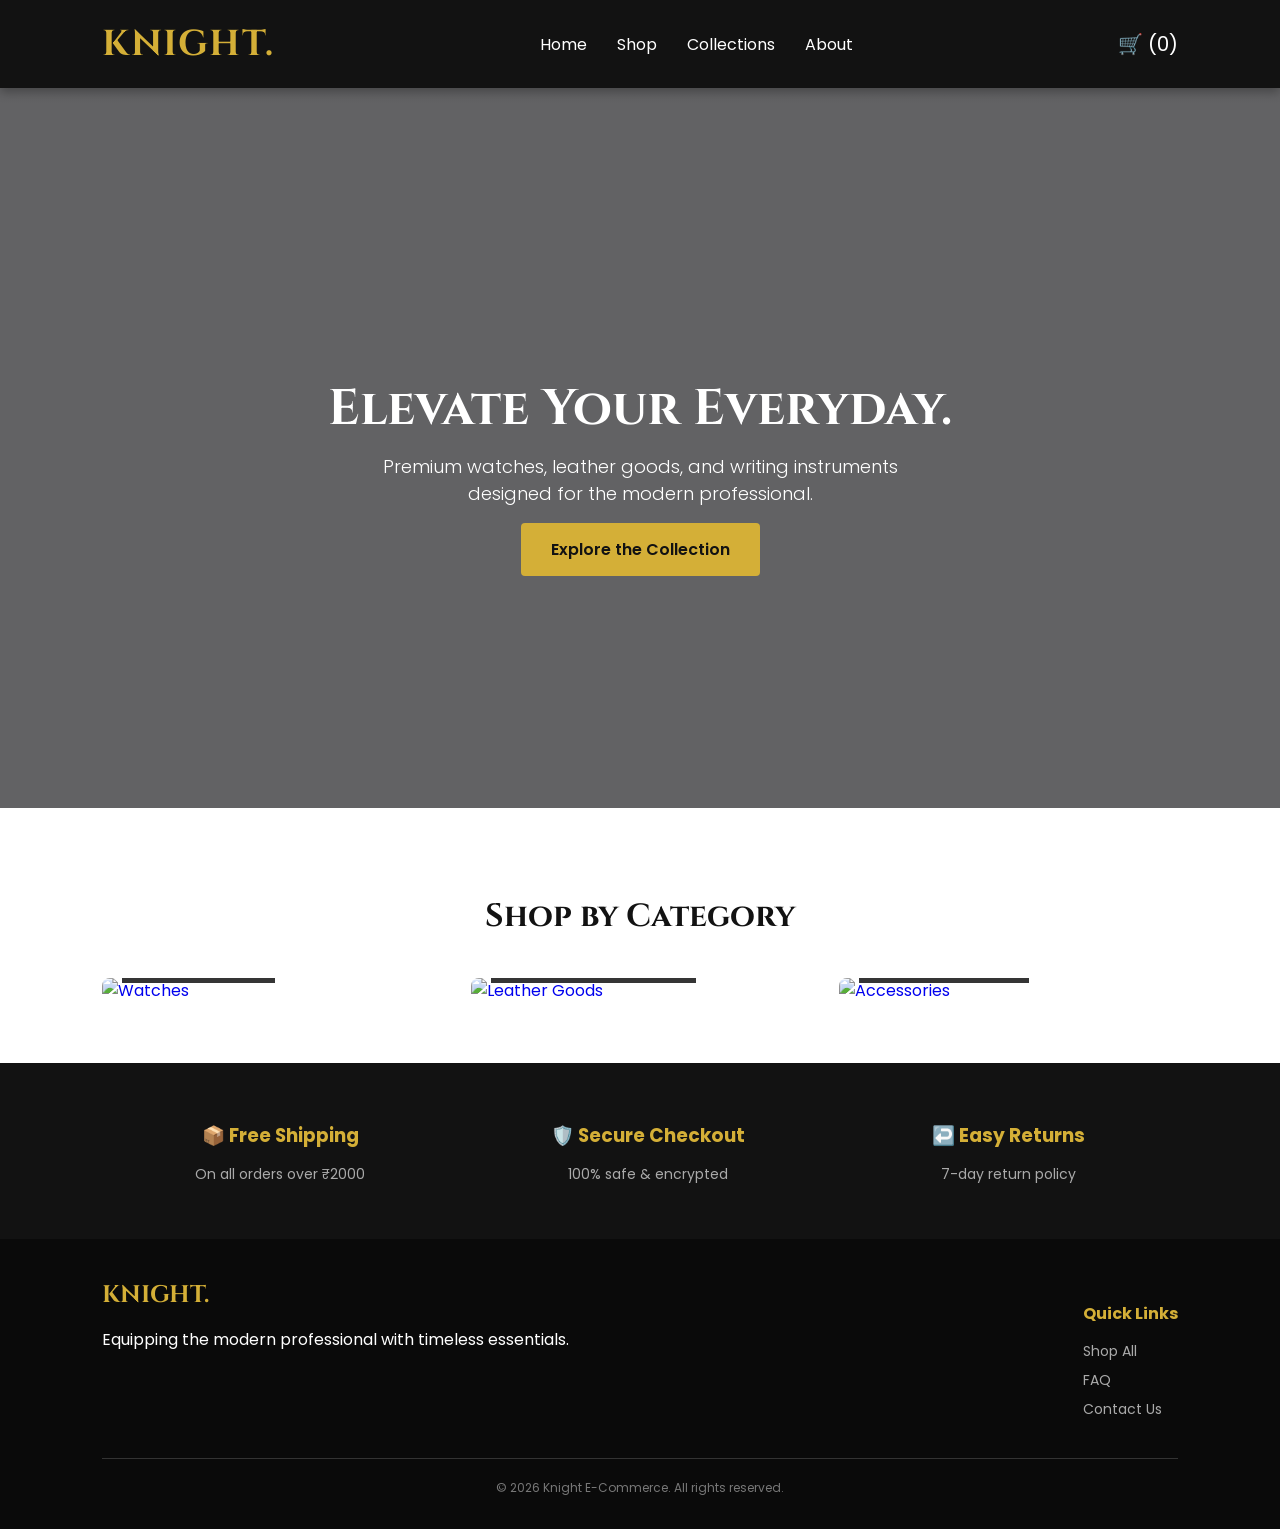
==== index.html @ 5d576603 "Add files via upload" ====
<!DOCTYPE html>
<html lang="en">
<head>
    <meta charset="UTF-8">
    <meta name="viewport" content="width=device-width, initial-scale=1.0">
    <title>Knight | Premium Everyday Carry</title>
    <link rel="stylesheet" href="style.css">
</head>
<body>

    <header class="knight-header">
        <a href="index.html" class="logo">KNIGHT.</a>
        <nav class="nav-links">
            <a href="index.html">Home</a>
            <a href="shop.html">Shop</a>
            <a href="collections.html">Collections</a>
            <a href="about.html">About</a>
        </nav>
        <div class="cart-wrapper">
            <div class="cart" id="cart-button">
                🛒 (<span id="cart-count">0</span>)
            </div>
            <div class="cart-dropdown" id="cart-dropdown">
                <h3>Your Cart</h3>
                <div id="cart-items-list">
                    <p>Your cart is empty.</p>
                </div>
                <a href="shop.html" class="checkout-btn">Go to Shop</a>
            </div>
        </div>
    </header>

    <section class="hero-section">
        <div class="hero-content">
            <h1>Elevate Your Everyday.</h1>
            <p>Premium watches, leather goods, and writing instruments designed for the modern professional.</p>
            <a href="shop.html" class="hero-btn">Explore the Collection</a>
        </div>
    </section>

    <section class="categories-section">
        <h2 class="section-title">Shop by Category</h2>
        <div class="category-grid">
            <a href="shop.html" class="category-card">
                <img src="https://images.unsplash.com/photo-1524805444758-089113d48a6d?auto=format&fit=crop&w=500&q=80" alt="Watches">
                <div class="category-text">Timepieces</div>
            </a>
            <a href="shop.html" class="category-card">
                <img src="https://images.unsplash.com/photo-1627123424574-724758594e93?auto=format&fit=crop&w=500&q=80" alt="Leather Goods">
                <div class="category-text">Leather Goods</div>
            </a>
            <a href="shop.html" class="category-card">
                <img src="https://images.unsplash.com/photo-1585336261022-680e295ce3fe?auto=format&fit=crop&w=500&q=80" alt="Accessories">
                <div class="category-text">Accessories</div>
            </a>
        </div>
    </section>

    <section class="features-section">
        <div class="feature">
            <h3>📦 Free Shipping</h3>
            <p>On all orders over ₹2000</p>
        </div>
        <div class="feature">
            <h3>🛡️ Secure Checkout</h3>
            <p>100% safe & encrypted</p>
        </div>
        <div class="feature">
            <h3>↩️ Easy Returns</h3>
            <p>7-day return policy</p>
        </div>
    </section>

    <footer class="knight-footer">
        <div class="footer-content">
            <div class="footer-brand">
                <h2>KNIGHT.</h2>
                <p>Equipping the modern professional with timeless essentials.</p>
            </div>
            <div class="footer-links">
                <h4>Quick Links</h4>
                <a href="shop.html">Shop All</a>
                <a href="#">FAQ</a>
                <a href="#">Contact Us</a>
            </div>
        </div>
        <div class="footer-bottom">
            <p>&copy; 2026 Knight E-Commerce. All rights reserved.</p>
        </div>
    </footer>

    <script>
        const cartBtn = document.getElementById('cart-button');
        const cartDropdown = document.getElementById('cart-dropdown');
        cartBtn.addEventListener('click', function() {
            cartDropdown.classList.toggle('active');
        });
    </script>

</body>
</html>
---- style.css ----
/* 1. We import some beautiful free fonts from Google */
@import url('https://fonts.googleapis.com/css2?family=Cinzel:wght@700&family=Poppins:wght@300;400;600&display=swap');

/* 2. Basic reset to remove default margins */
body {
    margin: 0;
    padding: 0;
    font-family: 'Poppins', sans-serif;
    background-color: #f4f4f9; /* Light gray background for the main page */
}

/* 3. The Header Container */
.knight-header {
    display: flex;
    justify-content: space-between; /* Spaces out logo, menu, and cart */
    align-items: center; /* Centers items vertically */
    padding: 20px 8%;
    background-color: #121212; /* Deep, sleek black */
    box-shadow: 0 4px 10px rgba(0, 0, 0, 0.3); /* Adds a soft shadow below the header */
}

/* 4. The "Knight" Logo Styling */
.logo {
    font-family: 'Cinzel', serif; /* A regal, knight-like font */
    font-size: 36px;
    font-weight: 700;
    color: #d4af37; /* Metallic Gold color */
    text-decoration: none;
    letter-spacing: 2px;
}

/* 5. Navigation Menu (Home, Shop, etc.) */
.nav-links {
    display: flex;
    gap: 30px; /* Space between each link */
}

.nav-links a {
    color: #ffffff; /* White text */
    text-decoration: none;
    font-size: 16px;
    font-weight: 400;
    transition: color 0.3s ease; /* Makes the hover effect smooth */
}

/* 6. Hover effect (when the mouse goes over a link) */
.nav-links a:hover {
    color: #d4af37; /* Turns gold */
}

/* 7. Shopping Cart Icon Area */
.cart {
    color: #ffffff;
    font-size: 20px;
    cursor: pointer;
    transition: transform 0.2s ease;
}

.cart:hover {
    transform: scale(1.1); /* Makes the cart slightly bigger when hovered */
    color: #d4af37;
}

/* --- NEW CODE FOR THE SHOP PAGE --- */

.shop-container {
    padding: 50px 8%;
}

.shop-title {
    font-family: 'Cinzel', serif;
    color: #121212;
    text-align: center;
    font-size: 32px;
    margin-bottom: 40px;
}

/* Creates a responsive grid for products */
.product-grid {
    display: grid;
    grid-template-columns: repeat(auto-fit, minmax(250px, 1fr));
    gap: 30px;
}

/* Styles individual product boxes */
.product-card {
    background-color: #ffffff;
    padding: 20px;
    border-radius: 8px;
    text-align: center;
    box-shadow: 0 4px 8px rgba(0,0,0,0.1);
    transition: transform 0.3s ease;
}

.product-card:hover {
    transform: translateY(-5px); /* Makes the card 'lift' up when hovered */
}

/* A placeholder box for where your product photos will go */
.product-image {
    background-color: #e0e0e0;
    height: 200px;
    border-radius: 4px;
    display: flex;
    align-items: center;
    justify-content: center;
    color: #777;
    margin-bottom: 15px;
}

.product-card h3 {
    margin: 10px 0;
    font-size: 20px;
}

.price {
    color: #d4af37; /* Gold color for the price */
    font-weight: 600;
    font-size: 18px;
}

/* The Add to Cart Button */
.buy-btn {
    background-color: #121212;
    color: #ffffff;
    border: none;
    padding: 10px 20px;
    font-family: 'Poppins', sans-serif;
    font-size: 14px;
    cursor: pointer;
    border-radius: 4px;
    margin-top: 10px;
    transition: background-color 0.3s ease;
}

.buy-btn:hover {
    background-color: #d4af37;
    color: #121212;
}

.buy-now-btn {
    display: inline-block;
    background-color: #d4af37; /* Gold color to stand out */
    color: #121212;
    text-decoration: none;
    padding: 10px 20px;
    font-family: 'Poppins', sans-serif;
    font-size: 14px;
    font-weight: 600;
    border-radius: 4px;
    margin-top: 10px;
    transition: transform 0.2s ease;
}

.buy-now-btn:hover {
    transform: scale(1.05); /* Slightly enlarges when hovered */
}

/* --- CART DROPDOWN STYLING --- */
.cart-wrapper {
    position: relative; /* Keeps the dropdown anchored to the cart icon */
    display: inline-block;
}

.cart-dropdown {
    display: none; /* Hides the dropdown by default */
    position: absolute;
    right: 0;
    top: 40px; /* Pushes it just below the cart icon */
    background-color: #ffffff;
    color: #121212;
    min-width: 260px;
    box-shadow: 0 8px 16px rgba(0,0,0,0.2);
    border-radius: 8px;
    padding: 20px;
    z-index: 1000; /* Ensures it stays on top of other images */
}

/* We will use JavaScript to add this 'active' class to make it visible */
.cart-dropdown.active {
    display: block; 
}

.cart-dropdown h3 {
    margin-top: 0;
    font-size: 18px;
    border-bottom: 2px solid #f4f4f9;
    padding-bottom: 10px;
}

/* Individual item layout in the list */
.cart-item {
    display: flex;
    justify-content: space-between;
    margin-bottom: 10px;
    font-size: 14px;
    font-family: 'Poppins', sans-serif;
}

.checkout-btn {
    display: block;
    text-align: center;
    background-color: #d4af37;
    color: #121212;
    text-decoration: none;
    padding: 10px;
    margin-top: 15px;
    font-weight: 600;
    border-radius: 4px;
}

/* --- NEW CODE FOR THE HOMEPAGE --- */

/* 1. HERO SECTION */
.hero-section {
    /* We use an Unsplash image for a moody, dark, luxury background */
    background-image: linear-gradient(rgba(0, 0, 0, 0.6), rgba(0, 0, 0, 0.6)), url('https://images.unsplash.com/photo-1492707892479-7bc8d5a4ee93?auto=format&fit=crop&w=1500&q=80');
    background-size: cover;
    background-position: center;
    height: 80vh; /* Takes up 80% of the screen height */
    display: flex;
    align-items: center;
    justify-content: center;
    text-align: center;
    color: #ffffff;
    padding: 0 20px;
}

.hero-content h1 {
    font-family: 'Cinzel', serif;
    font-size: 50px;
    margin-bottom: 10px;
}

.hero-content p {
    font-size: 18px;
    max-width: 600px;
    margin: 0 auto 30px auto;
    font-weight: 300;
}

.hero-btn {
    background-color: #d4af37;
    color: #121212;
    text-decoration: none;
    padding: 15px 30px;
    font-size: 16px;
    font-weight: 600;
    border-radius: 4px;
    transition: background-color 0.3s ease;
}

.hero-btn:hover {
    background-color: #ffffff;
}

/* 2. CATEGORIES SECTION */
.categories-section {
    padding: 60px 8%;
    background-color: #ffffff;
}

.section-title {
    font-family: 'Cinzel', serif;
    text-align: center;
    font-size: 32px;
    margin-bottom: 40px;
    color: #121212;
}

.category-grid {
    display: grid;
    grid-template-columns: repeat(auto-fit, minmax(300px, 1fr));
    gap: 30px;
}

.category-card {
    position: relative;
    border-radius: 8px;
    overflow: hidden;
    text-decoration: none;
}

.category-card img {
    width: 100%;
    height: 300px;
    object-fit: cover;
    transition: transform 0.5s ease;
}

.category-card:hover img {
    transform: scale(1.05); /* Slow zoom effect on hover */
}

.category-text {
    position: absolute;
    bottom: 20px;
    left: 20px;
    background-color: rgba(18, 18, 18, 0.85);
    color: #d4af37;
    padding: 10px 20px;
    font-family: 'Cinzel', serif;
    font-size: 20px;
    font-weight: 700;
}

/* 3. TRUST FEATURES SECTION */
.features-section {
    display: flex;
    justify-content: space-around;
    flex-wrap: wrap;
    padding: 40px 8%;
    background-color: #121212;
    color: #ffffff;
    text-align: center;
}

.feature h3 {
    color: #d4af37;
    margin-bottom: 5px;
}

.feature p {
    font-size: 14px;
    color: #aaaaaa;
}

/* 4. FOOTER */
.knight-footer {
    background-color: #0a0a0a;
    color: #ffffff;
    padding: 40px 8% 20px;
}

.footer-content {
    display: flex;
    justify-content: space-between;
    flex-wrap: wrap;
    gap: 30px;
    border-bottom: 1px solid #333;
    padding-bottom: 30px;
}

.footer-brand h2 {
    font-family: 'Cinzel', serif;
    color: #d4af37;
    margin: 0 0 10px 0;
}

.footer-links {
    display: flex;
    flex-direction: column;
}

.footer-links h4 {
    margin-bottom: 15px;
    color: #d4af37;
}

.footer-links a {
    color: #aaaaaa;
    text-decoration: none;
    margin-bottom: 8px;
    font-size: 14px;
    transition: color 0.3s;
}

.footer-links a:hover {
    color: #ffffff;
}

.footer-bottom {
    text-align: center;
    margin-top: 20px;
    font-size: 12px;
    color: #777;
}

/* --- NEW CODE FOR COLLECTIONS & ABOUT PAGES --- */

/* Reusable container for inner pages */
.page-container {
    padding: 60px 8%;
    background-color: #f4f4f9;
    min-height: 60vh;
}

.page-title {
    font-family: 'Cinzel', serif;
    font-size: 40px;
    text-align: center;
    color: #121212;
    margin-bottom: 50px;
}

/* Collections Page Layout */
.collection-row {
    display: flex;
    align-items: center;
    gap: 50px;
    margin-bottom: 80px;
    background-color: #ffffff;
    border-radius: 8px;
    overflow: hidden;
    box-shadow: 0 4px 15px rgba(0,0,0,0.05);
}

.collection-row.reverse {
    flex-direction: row-reverse; /* Flips the image and text sides */
}

.collection-img {
    width: 50%;
    height: 400px;
    object-fit: cover;
}

.collection-text {
    width: 50%;
    padding: 40px;
}

.collection-text h2 {
    font-family: 'Cinzel', serif;
    font-size: 32px;
    color: #d4af37;
    margin-top: 0;
}

.collection-text p {
    line-height: 1.8;
    color: #555;
    margin-bottom: 25px;
}

/* About Page Layout */
.about-content {
    max-width: 900px;
    margin: 0 auto;
    background-color: #ffffff;
    border-radius: 8px;
    overflow: hidden;
    box-shadow: 0 4px 15px rgba(0,0,0,0.05);
}

.about-hero-img {
    width: 100%;
    height: 400px;
    object-fit: cover;
}

.about-text-box {
    padding: 50px;
}

.about-text-box h2 {
    font-family: 'Cinzel', serif;
    color: #121212;
}

.about-text-box p {
    line-height: 1.8;
    color: #555;
    margin-bottom: 20px;
}

.promise-list {
    list-style-type: none;
    padding: 0;
}

.promise-list li {
    margin-bottom: 10px;
    padding-left: 25px;
    position: relative;
}

.promise-list li::before {
    content: "✓";
    position: absolute;
    left: 0;
    color: #d4af37;
    font-weight: bold;
}

/* =========================================
   MOBILE RESPONSIVENESS (MEDIA QUERIES)
   ========================================= */

/* This rule says: Only apply the CSS inside these brackets if the screen is 768 pixels wide or smaller (tablets and phones) */
@media (max-width: 768px) {
    
    /* 1. Stack the Header */
    .knight-header {
        flex-direction: column; /* Stacks the Logo, Menu, and Cart on top of each other */
        padding: 15px;
        gap: 15px;
    }

    .nav-links {
        flex-wrap: wrap; /* Allows the menu links to wrap to a new line if they get squeezed */
        justify-content: center;
        gap: 15px;
    }

    /* 2. Shrink the Hero Banner Text */
    .hero-content h1 {
        font-size: 36px; /* Makes the massive headline smaller so it fits on a phone screen */
    }

    .hero-content p {
        font-size: 16px;
    }

    /* 3. Stack the Collection Rows and About Layout */
    .collection-row, 
    .collection-row.reverse {
        flex-direction: column; /* Changes the layout from Side-by-Side to Top-and-Bottom */
    }

    .collection-img, 
    .collection-text {
        width: 100%; /* Forces the image and the text box to take up the full width of the phone */
    }

    .collection-img {
        height: 300px; /* Makes the images a bit shorter so they don't take up the whole screen */
    }

    .collection-text, 
    .about-text-box {
        padding: 20px; /* Reduces the massive padding we had for desktop */
    }

    /* 4. Center the Footer */
    .footer-content {
        flex-direction: column;
        text-align: center;
        gap: 20px;
    }

    .footer-links {
        align-items: center; /* Centers the links under the brand name */
    }
}
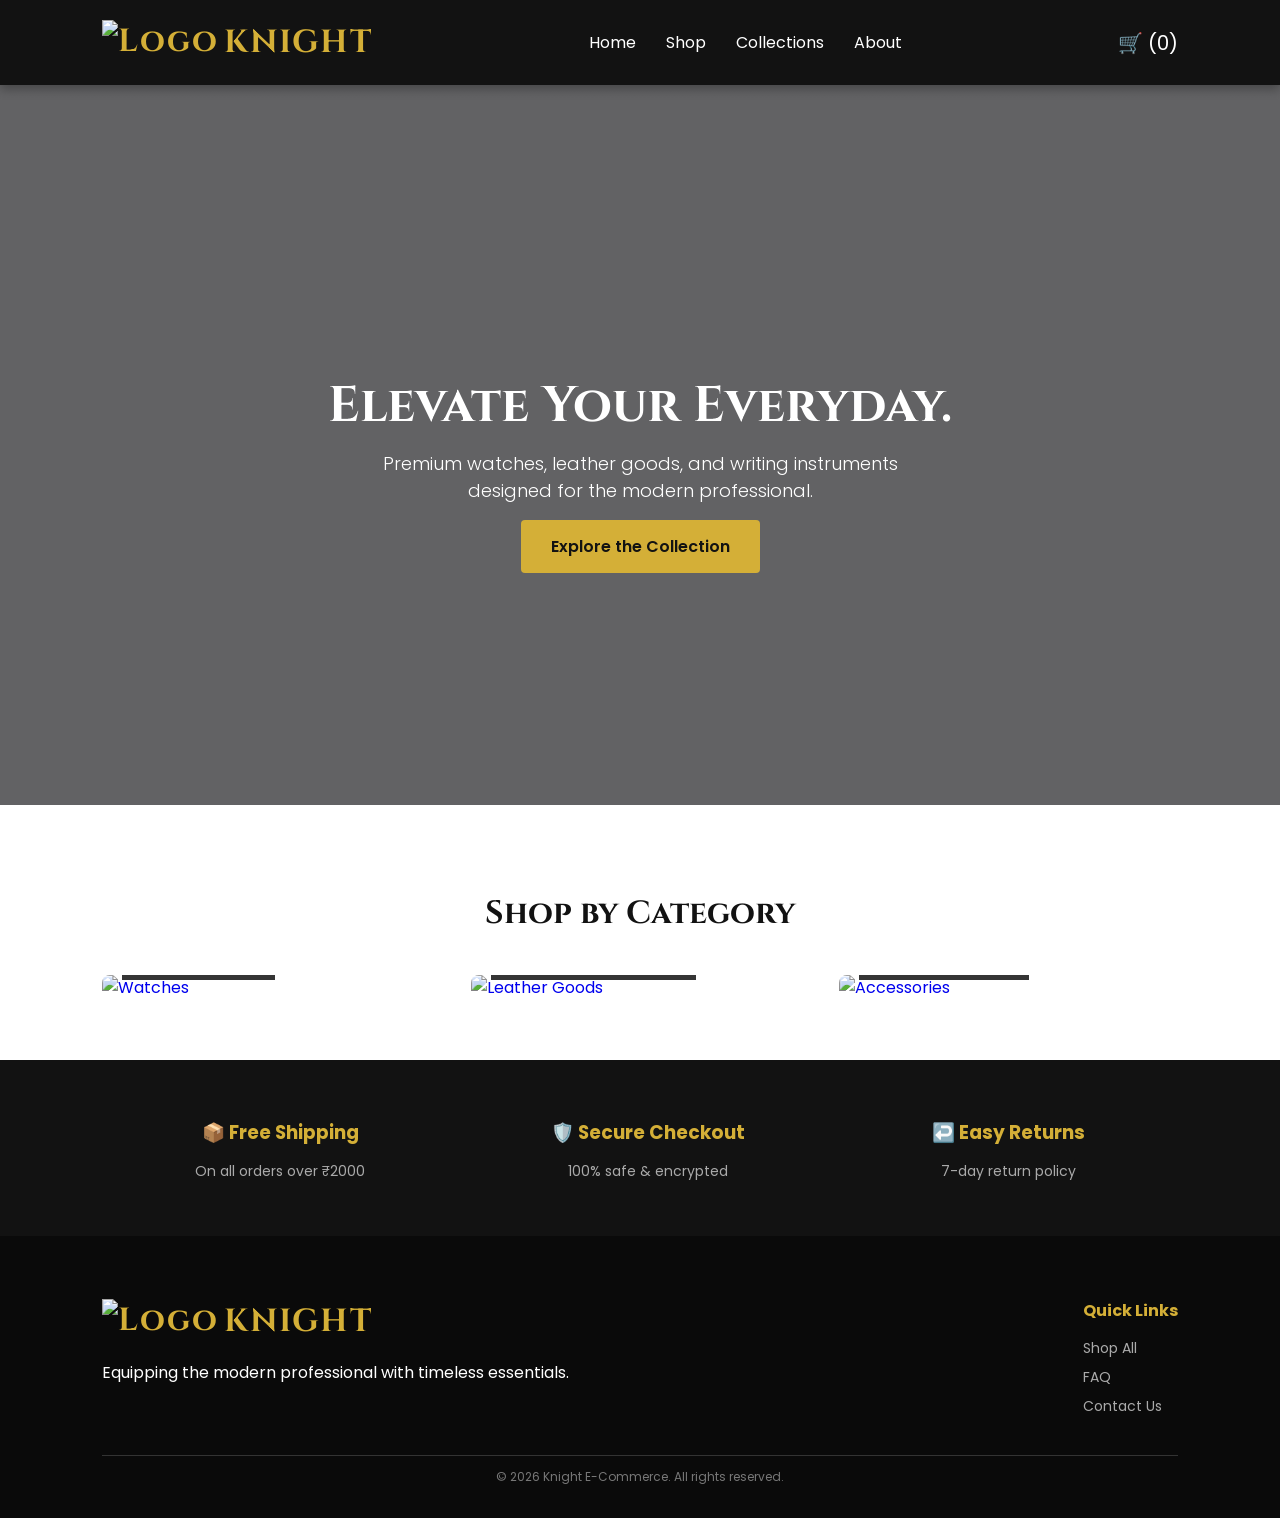
==== commit e4c23b0f: "Add files via upload" ====
--- a/index.html
+++ b/index.html
@@ -1,15 +1,20 @@
 <!DOCTYPE html>
 <html lang="en">
+
 <head>
     <meta charset="UTF-8">
     <meta name="viewport" content="width=device-width, initial-scale=1.0">
     <title>Knight | Premium Everyday Carry</title>
     <link rel="stylesheet" href="style.css">
 </head>
+
 <body>
 
     <header class="knight-header">
-        <a href="index.html" class="logo">KNIGHT.</a>
+        <a href="index.html" class="logo">
+            <img src="images/knight.webp" alt="Logo">
+            <span>KNIGHT</span>
+        </a>
         <nav class="nav-links">
             <a href="index.html">Home</a>
             <a href="shop.html">Shop</a>
@@ -42,15 +47,18 @@
         <h2 class="section-title">Shop by Category</h2>
         <div class="category-grid">
             <a href="shop.html" class="category-card">
-                <img src="https://images.unsplash.com/photo-1524805444758-089113d48a6d?auto=format&fit=crop&w=500&q=80" alt="Watches">
+                <img src="https://images.unsplash.com/photo-1524805444758-089113d48a6d?auto=format&fit=crop&w=500&q=80"
+                    alt="Watches">
                 <div class="category-text">Timepieces</div>
             </a>
             <a href="shop.html" class="category-card">
-                <img src="https://images.unsplash.com/photo-1627123424574-724758594e93?auto=format&fit=crop&w=500&q=80" alt="Leather Goods">
+                <img src="https://images.unsplash.com/photo-1627123424574-724758594e93?auto=format&fit=crop&w=500&q=80"
+                    alt="Leather Goods">
                 <div class="category-text">Leather Goods</div>
             </a>
             <a href="shop.html" class="category-card">
-                <img src="https://images.unsplash.com/photo-1585336261022-680e295ce3fe?auto=format&fit=crop&w=500&q=80" alt="Accessories">
+                <img src="https://images.unsplash.com/photo-1585336261022-680e295ce3fe?auto=format&fit=crop&w=500&q=80"
+                    alt="Accessories">
                 <div class="category-text">Accessories</div>
             </a>
         </div>
@@ -74,14 +82,17 @@
     <footer class="knight-footer">
         <div class="footer-content">
             <div class="footer-brand">
-                <h2>KNIGHT.</h2>
+                <a href="index.html" class="logo">
+                    <img src="images/knight.webp" alt="Logo">
+                    <span>KNIGHT</span>
+                </a>
                 <p>Equipping the modern professional with timeless essentials.</p>
             </div>
             <div class="footer-links">
                 <h4>Quick Links</h4>
                 <a href="shop.html">Shop All</a>
                 <a href="#">FAQ</a>
-                <a href="#">Contact Us</a>
+                <a href="contactus.html">Contact Us</a>
             </div>
         </div>
         <div class="footer-bottom">
@@ -92,10 +103,11 @@
     <script>
         const cartBtn = document.getElementById('cart-button');
         const cartDropdown = document.getElementById('cart-dropdown');
-        cartBtn.addEventListener('click', function() {
+        cartBtn.addEventListener('click', function () {
             cartDropdown.classList.toggle('active');
         });
     </script>
 
 </body>
+
 </html>
--- a/style.css
+++ b/style.css
@@ -6,46 +6,65 @@
     margin: 0;
     padding: 0;
     font-family: 'Poppins', sans-serif;
-    background-color: #f4f4f9; /* Light gray background for the main page */
+    background-color: #f4f4f9;
+    /* Light gray background for the main page */
 }
 
 /* 3. The Header Container */
 .knight-header {
     display: flex;
-    justify-content: space-between; /* Spaces out logo, menu, and cart */
-    align-items: center; /* Centers items vertically */
+    justify-content: space-between;
+    /* Spaces out logo, menu, and cart */
+    align-items: center;
+    /* Centers items vertically */
     padding: 20px 8%;
-    background-color: #121212; /* Deep, sleek black */
-    box-shadow: 0 4px 10px rgba(0, 0, 0, 0.3); /* Adds a soft shadow below the header */
+    background-color: #121212;
+    /* Deep, sleek black */
+    box-shadow: 0 4px 10px rgba(0, 0, 0, 0.3);
+    /* Adds a soft shadow below the header */
 }
 
 /* 4. The "Knight" Logo Styling */
 .logo {
-    font-family: 'Cinzel', serif; /* A regal, knight-like font */
-    font-size: 36px;
+    display: flex;
+    align-items: center;
+    gap: 5px;
+    font-family: 'Cinzel', serif;
+    /* A regal, knight-like font */
+    font-size: 32px;
     font-weight: 700;
-    color: #d4af37; /* Metallic Gold color */
+    color: #d4af37;
+    /* Metallic Gold color */
     text-decoration: none;
     letter-spacing: 2px;
 }
 
+.logo img {
+    height: 45px;
+    width: auto;
+}
+
 /* 5. Navigation Menu (Home, Shop, etc.) */
 .nav-links {
     display: flex;
-    gap: 30px; /* Space between each link */
+    gap: 30px;
+    /* Space between each link */
 }
 
 .nav-links a {
-    color: #ffffff; /* White text */
+    color: #ffffff;
+    /* White text */
     text-decoration: none;
     font-size: 16px;
     font-weight: 400;
-    transition: color 0.3s ease; /* Makes the hover effect smooth */
+    transition: color 0.3s ease;
+    /* Makes the hover effect smooth */
 }
 
 /* 6. Hover effect (when the mouse goes over a link) */
 .nav-links a:hover {
-    color: #d4af37; /* Turns gold */
+    color: #d4af37;
+    /* Turns gold */
 }
 
 /* 7. Shopping Cart Icon Area */
@@ -57,7 +76,8 @@
 }
 
 .cart:hover {
-    transform: scale(1.1); /* Makes the cart slightly bigger when hovered */
+    transform: scale(1.1);
+    /* Makes the cart slightly bigger when hovered */
     color: #d4af37;
 }
 
@@ -88,24 +108,30 @@
     padding: 20px;
     border-radius: 8px;
     text-align: center;
-    box-shadow: 0 4px 8px rgba(0,0,0,0.1);
+    box-shadow: 0 4px 8px rgba(0, 0, 0, 0.1);
     transition: transform 0.3s ease;
 }
 
 .product-card:hover {
-    transform: translateY(-5px); /* Makes the card 'lift' up when hovered */
-}
-
-/* A placeholder box for where your product photos will go */
+    transform: translateY(-5px);
+    /* Makes the card 'lift' up when hovered */
+}
+
+/* Product image styling to ensure it fits the card and looks premium */
 .product-image {
     background-color: #e0e0e0;
-    height: 200px;
+    height: 250px;
+    /* Slightly taller for a more premium look */
+    width: 100%;
+    object-fit: cover;
+    /* This ensures the whole product is visible without cropping */
     border-radius: 4px;
-    display: flex;
-    align-items: center;
-    justify-content: center;
-    color: #777;
     margin-bottom: 15px;
+    display: block;
+}
+
+.object-fit-cover {
+    object-fit: cover;
 }
 
 .product-card h3 {
@@ -114,7 +140,8 @@
 }
 
 .price {
-    color: #d4af37; /* Gold color for the price */
+    color: #d4af37;
+    /* Gold color for the price */
     font-weight: 600;
     font-size: 18px;
 }
@@ -140,7 +167,8 @@
 
 .buy-now-btn {
     display: inline-block;
-    background-color: #d4af37; /* Gold color to stand out */
+    background-color: #d4af37;
+    /* Gold color to stand out */
     color: #121212;
     text-decoration: none;
     padding: 10px 20px;
@@ -153,32 +181,37 @@
 }
 
 .buy-now-btn:hover {
-    transform: scale(1.05); /* Slightly enlarges when hovered */
+    transform: scale(1.05);
+    /* Slightly enlarges when hovered */
 }
 
 /* --- CART DROPDOWN STYLING --- */
 .cart-wrapper {
-    position: relative; /* Keeps the dropdown anchored to the cart icon */
+    position: relative;
+    /* Keeps the dropdown anchored to the cart icon */
     display: inline-block;
 }
 
 .cart-dropdown {
-    display: none; /* Hides the dropdown by default */
+    display: none;
+    /* Hides the dropdown by default */
     position: absolute;
     right: 0;
-    top: 40px; /* Pushes it just below the cart icon */
+    top: 40px;
+    /* Pushes it just below the cart icon */
     background-color: #ffffff;
     color: #121212;
     min-width: 260px;
-    box-shadow: 0 8px 16px rgba(0,0,0,0.2);
+    box-shadow: 0 8px 16px rgba(0, 0, 0, 0.2);
     border-radius: 8px;
     padding: 20px;
-    z-index: 1000; /* Ensures it stays on top of other images */
+    z-index: 1000;
+    /* Ensures it stays on top of other images */
 }
 
 /* We will use JavaScript to add this 'active' class to make it visible */
 .cart-dropdown.active {
-    display: block; 
+    display: block;
 }
 
 .cart-dropdown h3 {
@@ -192,9 +225,44 @@
 .cart-item {
     display: flex;
     justify-content: space-between;
-    margin-bottom: 10px;
+    align-items: center;
+    margin-bottom: 12px;
     font-size: 14px;
     font-family: 'Poppins', sans-serif;
+}
+
+.item-info {
+    display: flex;
+    flex-direction: column;
+}
+
+.remove-btn {
+    background: none;
+    border: none;
+    color: #ff4d4d;
+    font-size: 18px;
+    cursor: pointer;
+    font-weight: bold;
+    padding: 0 5px;
+    margin-left: 10px;
+    transition: color 0.2s ease;
+}
+
+.remove-btn:hover {
+    color: #cc0000;
+}
+
+.cart-total {
+    display: none;
+    /* Hidden by default, script will set to 'flex' */
+    justify-content: space-between;
+    align-items: center;
+    border-top: 2px solid #f4f4f9;
+    padding-top: 15px;
+    margin-top: 10px;
+    font-weight: 600;
+    font-family: 'Poppins', sans-serif;
+    color: #121212;
 }
 
 .checkout-btn {
@@ -217,7 +285,8 @@
     background-image: linear-gradient(rgba(0, 0, 0, 0.6), rgba(0, 0, 0, 0.6)), url('https://images.unsplash.com/photo-1492707892479-7bc8d5a4ee93?auto=format&fit=crop&w=1500&q=80');
     background-size: cover;
     background-position: center;
-    height: 80vh; /* Takes up 80% of the screen height */
+    height: 80vh;
+    /* Takes up 80% of the screen height */
     display: flex;
     align-items: center;
     justify-content: center;
@@ -289,7 +358,8 @@
 }
 
 .category-card:hover img {
-    transform: scale(1.05); /* Slow zoom effect on hover */
+    transform: scale(1.05);
+    /* Slow zoom effect on hover */
 }
 
 .category-text {
@@ -369,9 +439,19 @@
     color: #ffffff;
 }
 
+.footer-content {
+    margin-bottom: 0;
+    display: flex;
+    /* justify-content: center; */
+    align-items: center;
+}
+
 .footer-bottom {
     text-align: center;
-    margin-top: 20px;
+    display: flex;
+    justify-content: center;
+    align-items: center;
+    /* margin-top: 20px; */
     font-size: 12px;
     color: #777;
 }
@@ -402,11 +482,12 @@
     background-color: #ffffff;
     border-radius: 8px;
     overflow: hidden;
-    box-shadow: 0 4px 15px rgba(0,0,0,0.05);
+    box-shadow: 0 4px 15px rgba(0, 0, 0, 0.05);
 }
 
 .collection-row.reverse {
-    flex-direction: row-reverse; /* Flips the image and text sides */
+    flex-direction: row-reverse;
+    /* Flips the image and text sides */
 }
 
 .collection-img {
@@ -440,7 +521,7 @@
     background-color: #ffffff;
     border-radius: 8px;
     overflow: hidden;
-    box-shadow: 0 4px 15px rgba(0,0,0,0.05);
+    box-shadow: 0 4px 15px rgba(0, 0, 0, 0.05);
 }
 
 .about-hero-img {
@@ -489,23 +570,34 @@
 
 /* This rule says: Only apply the CSS inside these brackets if the screen is 768 pixels wide or smaller (tablets and phones) */
 @media (max-width: 768px) {
-    
+
     /* 1. Stack the Header */
     .knight-header {
-        flex-direction: column; /* Stacks the Logo, Menu, and Cart on top of each other */
+        flex-direction: column;
+        /* Stacks the Logo, Menu, and Cart on top of each other */
         padding: 15px;
         gap: 15px;
     }
 
+    .logo {
+        font-size: 24px;
+    }
+
+    .logo img {
+        height: 35px;
+    }
+
     .nav-links {
-        flex-wrap: wrap; /* Allows the menu links to wrap to a new line if they get squeezed */
+        flex-wrap: wrap;
+        /* Allows the menu links to wrap to a new line if they get squeezed */
         justify-content: center;
         gap: 15px;
     }
 
     /* 2. Shrink the Hero Banner Text */
     .hero-content h1 {
-        font-size: 36px; /* Makes the massive headline smaller so it fits on a phone screen */
+        font-size: 36px;
+        /* Makes the massive headline smaller so it fits on a phone screen */
     }
 
     .hero-content p {
@@ -513,23 +605,27 @@
     }
 
     /* 3. Stack the Collection Rows and About Layout */
-    .collection-row, 
+    .collection-row,
     .collection-row.reverse {
-        flex-direction: column; /* Changes the layout from Side-by-Side to Top-and-Bottom */
-    }
-
-    .collection-img, 
+        flex-direction: column;
+        /* Changes the layout from Side-by-Side to Top-and-Bottom */
+    }
+
+    .collection-img,
     .collection-text {
-        width: 100%; /* Forces the image and the text box to take up the full width of the phone */
+        width: 100%;
+        /* Forces the image and the text box to take up the full width of the phone */
     }
 
     .collection-img {
-        height: 300px; /* Makes the images a bit shorter so they don't take up the whole screen */
-    }
-
-    .collection-text, 
+        height: 300px;
+        /* Makes the images a bit shorter so they don't take up the whole screen */
+    }
+
+    .collection-text,
     .about-text-box {
-        padding: 20px; /* Reduces the massive padding we had for desktop */
+        padding: 20px;
+        /* Reduces the massive padding we had for desktop */
     }
 
     /* 4. Center the Footer */
@@ -540,6 +636,85 @@
     }
 
     .footer-links {
-        align-items: center; /* Centers the links under the brand name */
-    }
+        align-items: center;
+        /* Centers the links under the brand name */
+    }
+}
+
+/* --- NEW CODE FOR CHECKOUT PAGE --- */
+
+.checkout-container {
+    max-width: 600px;
+    margin: 0 auto;
+    background-color: #ffffff;
+    padding: 40px;
+    border-radius: 8px;
+    box-shadow: 0 4px 15px rgba(0, 0, 0, 0.05);
+}
+
+.form-section {
+    margin-bottom: 40px;
+}
+
+.form-section h2 {
+    font-family: 'Cinzel', serif;
+    color: #121212;
+    border-bottom: 2px solid #f4f4f9;
+    padding-bottom: 10px;
+    margin-bottom: 20px;
+}
+
+.demo-warning {
+    color: #d9534f;
+    font-size: 14px;
+    font-weight: 600;
+    margin-bottom: 15px;
+    background-color: #fdf7f7;
+    padding: 10px;
+    border-radius: 4px;
+}
+
+/* Styling the input boxes */
+label {
+    display: block;
+    font-size: 14px;
+    font-weight: 600;
+    margin-bottom: 5px;
+    color: #333;
+}
+
+input[type="text"],
+input[type="email"] {
+    width: 100%;
+    padding: 12px;
+    margin-bottom: 20px;
+    border: 1px solid #ccc;
+    border-radius: 4px;
+    font-family: 'Poppins', sans-serif;
+    box-sizing: border-box;
+    /* Ensures padding doesn't stretch the box */
+}
+
+input:focus {
+    outline: none;
+    border-color: #d4af37;
+    /* Highlights gold when typing */
+}
+
+/* Side-by-side inputs for City/Zip and Expiry/CVV */
+.input-row {
+    display: flex;
+    gap: 20px;
+}
+
+.input-row div {
+    flex: 1;
+    /* Makes them take up equal space */
+}
+
+.checkout-submit {
+    width: 100%;
+    border: none;
+    cursor: pointer;
+    font-size: 18px;
 }
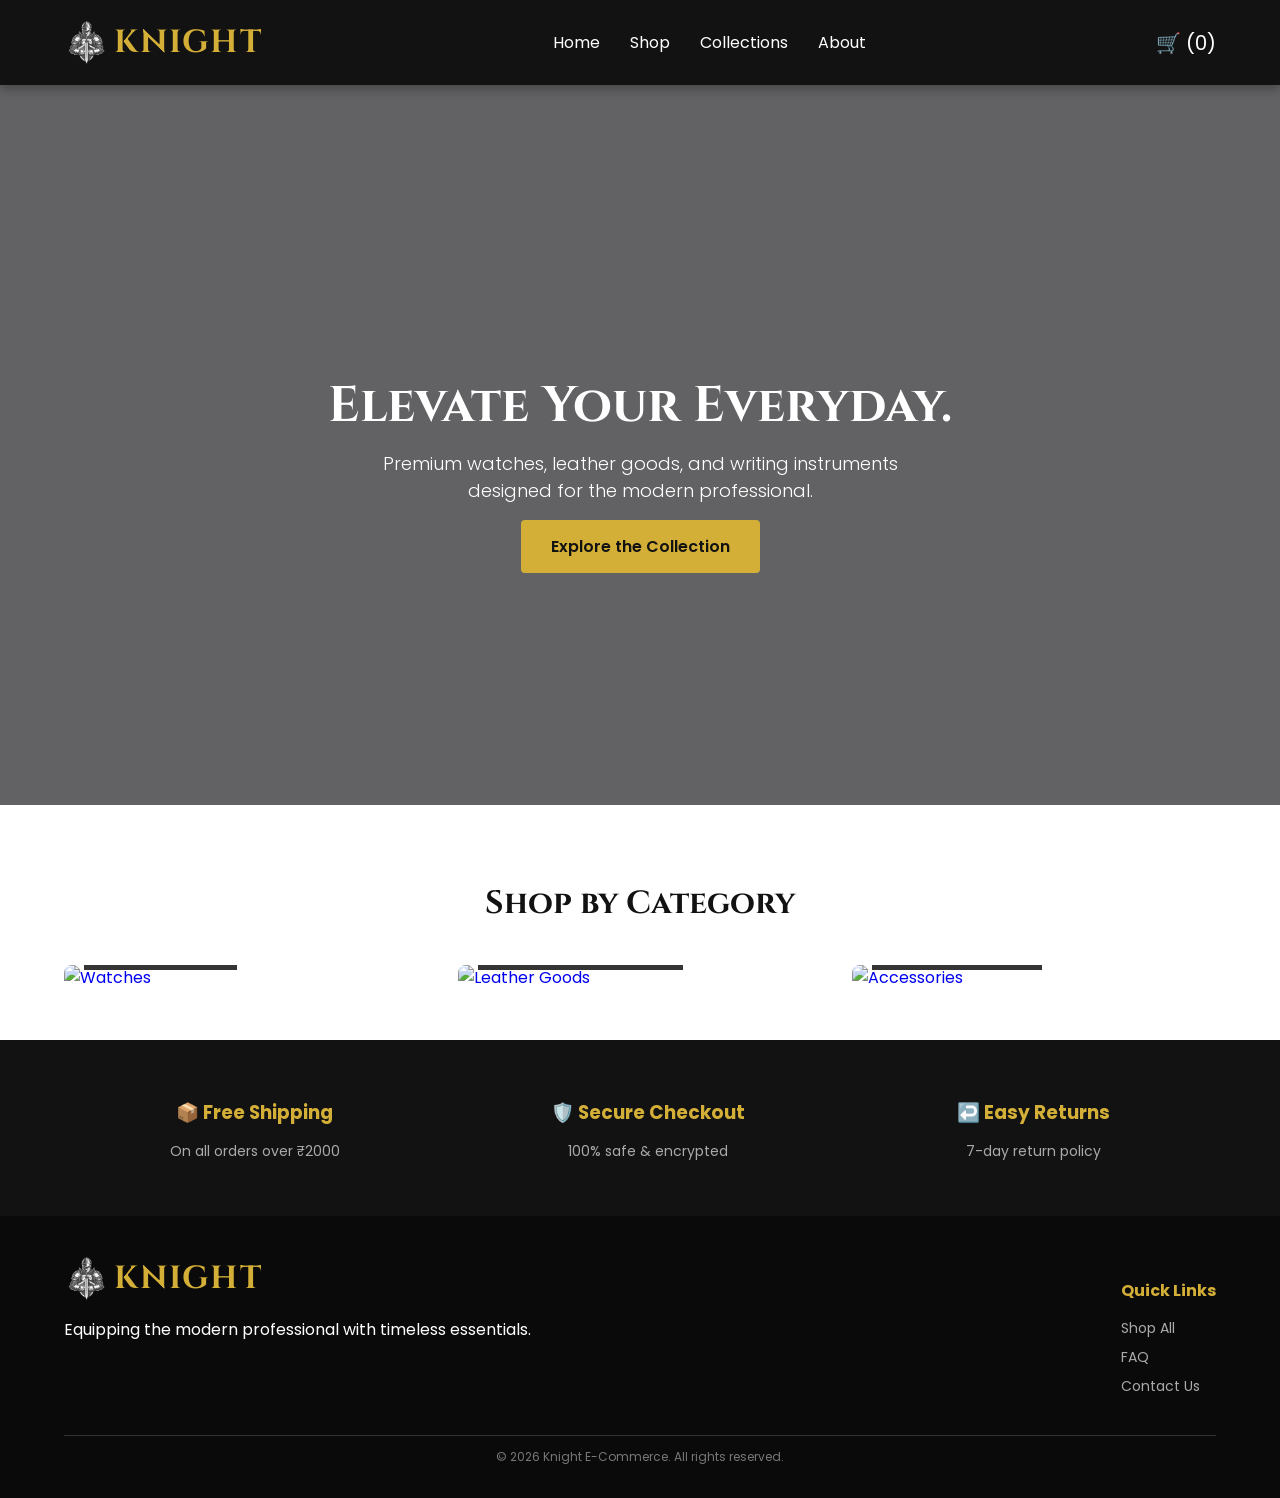
==== commit 0c14da21: "Add files via upload" ====
--- a/index.html
+++ b/index.html
@@ -11,29 +11,32 @@
 <body>
 
     <header class="knight-header">
-        <a href="index.html" class="logo">
-            <img src="images/knight.webp" alt="Logo">
-            <span>KNIGHT</span>
-        </a>
-        <nav class="nav-links">
-            <a href="index.html">Home</a>
-            <a href="shop.html">Shop</a>
-            <a href="collections.html">Collections</a>
-            <a href="about.html">About</a>
-        </nav>
-        <div class="cart-wrapper">
-            <div class="cart" id="cart-button">
-                🛒 (<span id="cart-count">0</span>)
-            </div>
-            <div class="cart-dropdown" id="cart-dropdown">
-                <h3>Your Cart</h3>
-                <div id="cart-items-list">
-                    <p>Your cart is empty.</p>
+        <div class="header-wrapper">
+            <a href="index.html" class="logo">
+                <img src="images/knight.webp" alt="Logo">
+                <span>KNIGHT</span>
+            </a>
+            <nav class="nav-links">
+                <a href="index.html">Home</a>
+                <a href="shop.html">Shop</a>
+                <a href="collections.html">Collections</a>
+                <a href="about.html">About</a>
+            </nav>
+            <div class="cart-wrapper">
+                <div class="cart" id="cart-button">
+                    🛒 (<span id="cart-count">0</span>)
                 </div>
-                <a href="shop.html" class="checkout-btn">Go to Shop</a>
+                <div class="cart-dropdown" id="cart-dropdown">
+                    <h3>Your Cart</h3>
+                    <div id="cart-items-list">
+                        <p>Your cart is empty.</p>
+                    </div>
+                    <a href="shop.html" class="checkout-btn">Go to Shop</a>
+                </div>
             </div>
         </div>
     </header>
+
 
     <section class="hero-section">
         <div class="hero-content">
@@ -65,19 +68,22 @@
     </section>
 
     <section class="features-section">
-        <div class="feature">
-            <h3>📦 Free Shipping</h3>
-            <p>On all orders over ₹2000</p>
-        </div>
-        <div class="feature">
-            <h3>🛡️ Secure Checkout</h3>
-            <p>100% safe & encrypted</p>
-        </div>
-        <div class="feature">
-            <h3>↩️ Easy Returns</h3>
-            <p>7-day return policy</p>
+        <div class="features-wrapper">
+            <div class="feature">
+                <h3>📦 Free Shipping</h3>
+                <p>On all orders over ₹2000</p>
+            </div>
+            <div class="feature">
+                <h3>🛡️ Secure Checkout</h3>
+                <p>100% safe & encrypted</p>
+            </div>
+            <div class="feature">
+                <h3>↩️ Easy Returns</h3>
+                <p>7-day return policy</p>
+            </div>
         </div>
     </section>
+
 
     <footer class="knight-footer">
         <div class="footer-content">
--- a/style.css
+++ b/style.css
@@ -8,21 +8,38 @@
     font-family: 'Poppins', sans-serif;
     background-color: #f4f4f9;
     /* Light gray background for the main page */
-}
+    overflow-x: hidden; /* Prevent horizontal scroll */
+}
+
+:root {
+    --max-content-width: 1440px;
+    --section-padding: 50px 5%;
+}
+
 
 /* 3. The Header Container */
 .knight-header {
     display: flex;
     justify-content: space-between;
-    /* Spaces out logo, menu, and cart */
     align-items: center;
-    /* Centers items vertically */
-    padding: 20px 8%;
+    padding: 20px 5%;
     background-color: #121212;
-    /* Deep, sleek black */
     box-shadow: 0 4px 10px rgba(0, 0, 0, 0.3);
-    /* Adds a soft shadow below the header */
-}
+    position: sticky;
+    top: 0;
+    z-index: 1100;
+}
+
+/* Add a wrapper for header content to constrain it on ultra-wide screens */
+.header-wrapper {
+    display: flex;
+    justify-content: space-between;
+    align-items: center;
+    width: 100%;
+    max-width: var(--max-content-width);
+    margin: 0 auto;
+}
+
 
 /* 4. The "Knight" Logo Styling */
 .logo {
@@ -84,8 +101,11 @@
 /* --- NEW CODE FOR THE SHOP PAGE --- */
 
 .shop-container {
-    padding: 50px 8%;
-}
+    padding: var(--section-padding);
+    max-width: var(--max-content-width);
+    margin: 0 auto;
+}
+
 
 .shop-title {
     font-family: 'Cinzel', serif;
@@ -325,9 +345,15 @@
 
 /* 2. CATEGORIES SECTION */
 .categories-section {
-    padding: 60px 8%;
+    padding: var(--section-padding);
     background-color: #ffffff;
 }
+
+.category-grid, .product-grid {
+    max-width: var(--max-content-width);
+    margin: 0 auto;
+}
+
 
 .section-title {
     font-family: 'Cinzel', serif;
@@ -379,11 +405,21 @@
     display: flex;
     justify-content: space-around;
     flex-wrap: wrap;
-    padding: 40px 8%;
+    padding: 40px 5%;
     background-color: #121212;
     color: #ffffff;
     text-align: center;
 }
+
+.features-wrapper {
+    display: flex;
+    justify-content: space-around;
+    flex-wrap: wrap;
+    width: 100%;
+    max-width: var(--max-content-width);
+    margin: 0 auto;
+}
+
 
 .feature h3 {
     color: #d4af37;
@@ -399,8 +435,9 @@
 .knight-footer {
     background-color: #0a0a0a;
     color: #ffffff;
-    padding: 40px 8% 20px;
-}
+    padding: 40px 5% 20px;
+}
+
 
 .footer-content {
     display: flex;
@@ -409,7 +446,10 @@
     gap: 30px;
     border-bottom: 1px solid #333;
     padding-bottom: 30px;
-}
+    max-width: var(--max-content-width);
+    margin: 0 auto;
+}
+
 
 .footer-brand h2 {
     font-family: 'Cinzel', serif;
@@ -439,12 +479,7 @@
     color: #ffffff;
 }
 
-.footer-content {
-    margin-bottom: 0;
-    display: flex;
-    /* justify-content: center; */
-    align-items: center;
-}
+
 
 .footer-bottom {
     text-align: center;
@@ -460,10 +495,13 @@
 
 /* Reusable container for inner pages */
 .page-container {
-    padding: 60px 8%;
+    padding: var(--section-padding);
     background-color: #f4f4f9;
     min-height: 60vh;
-}
+    max-width: var(--max-content-width);
+    margin: 0 auto;
+}
+
 
 .page-title {
     font-family: 'Cinzel', serif;
@@ -573,11 +611,16 @@
 
     /* 1. Stack the Header */
     .knight-header {
-        flex-direction: column;
-        /* Stacks the Logo, Menu, and Cart on top of each other */
         padding: 15px;
         gap: 15px;
-    }
+        position: static;
+    }
+
+    .header-wrapper {
+        flex-direction: column;
+        gap: 15px;
+    }
+
 
     .logo {
         font-size: 24px;
@@ -717,4 +760,24 @@
     border: none;
     cursor: pointer;
     font-size: 18px;
-}+}
+
+/* 5. High Resolution Refinements (e.g. 4K or ultra-wide) */
+@media (min-width: 1921px) {
+    :root {
+        --max-content-width: 1800px;
+    }
+
+    .hero-content h1 {
+        font-size: 80px;
+    }
+
+    .hero-content p {
+        font-size: 24px;
+        max-width: 800px;
+    }
+
+    .section-title, .shop-title, .page-title {
+        font-size: 48px;
+    }
+}
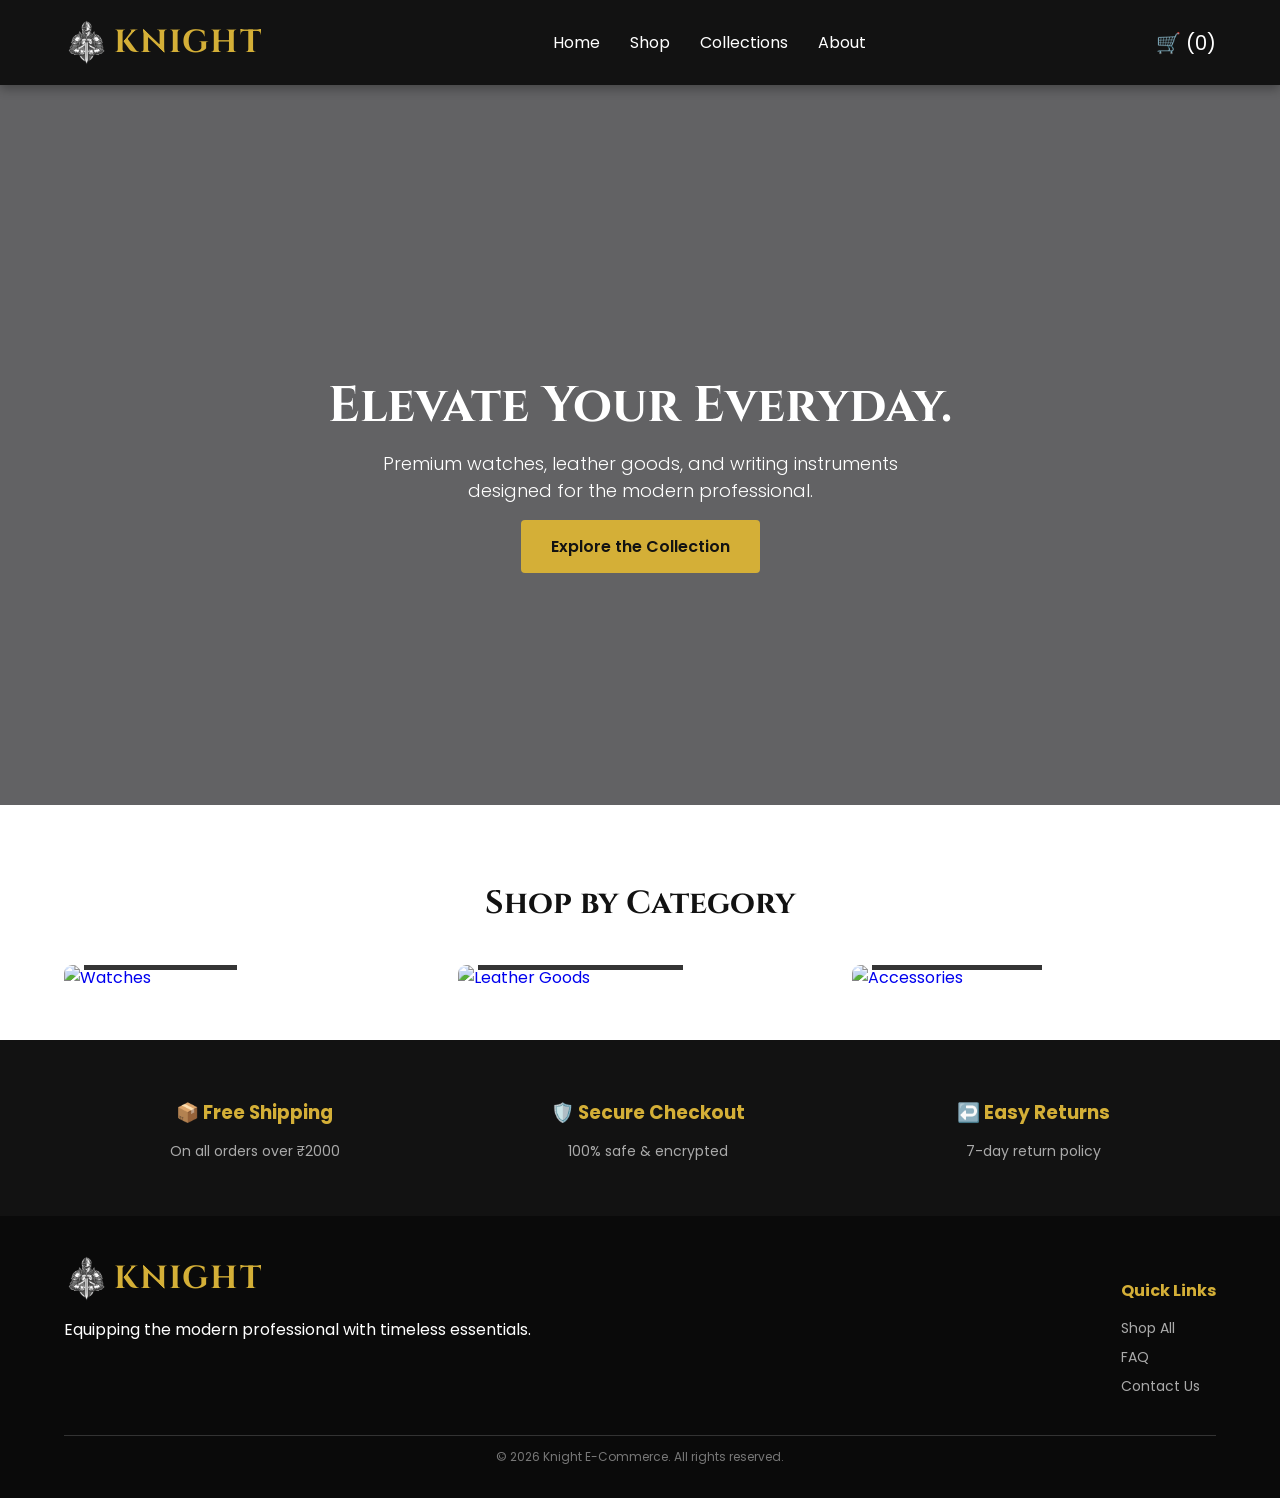
==== commit c8ceb613: "Add files via upload" ====
--- a/index.html
+++ b/index.html
@@ -42,7 +42,7 @@
         <div class="hero-content">
             <h1>Elevate Your Everyday.</h1>
             <p>Premium watches, leather goods, and writing instruments designed for the modern professional.</p>
-            <a href="shop.html" class="hero-btn">Explore the Collection</a>
+            <a href="collections.html" class="hero-btn">Explore the Collection</a>
         </div>
     </section>
 
--- a/style.css
+++ b/style.css
@@ -8,8 +8,13 @@
     font-family: 'Poppins', sans-serif;
     background-color: #f4f4f9;
     /* Light gray background for the main page */
-    overflow-x: hidden; /* Prevent horizontal scroll */
-}
+    overflow-x: hidden;
+    /* Prevent horizontal scroll */
+    display: flex;
+    flex-direction: column;
+    min-height: 100vh;
+}
+
 
 :root {
     --max-content-width: 1440px;
@@ -104,7 +109,10 @@
     padding: var(--section-padding);
     max-width: var(--max-content-width);
     margin: 0 auto;
-}
+    flex: 1;
+    /* Pushes footer down */
+}
+
 
 
 .shop-title {
@@ -349,7 +357,8 @@
     background-color: #ffffff;
 }
 
-.category-grid, .product-grid {
+.category-grid,
+.product-grid {
     max-width: var(--max-content-width);
     margin: 0 auto;
 }
@@ -378,6 +387,7 @@
 
 .category-card img {
     width: 100%;
+    border-radius: 8px;
     height: 300px;
     object-fit: cover;
     transition: transform 0.5s ease;
@@ -436,7 +446,10 @@
     background-color: #0a0a0a;
     color: #ffffff;
     padding: 40px 5% 20px;
-}
+    margin-top: auto;
+    /* Pushes footer to bottom */
+}
+
 
 
 .footer-content {
@@ -500,7 +513,10 @@
     min-height: 60vh;
     max-width: var(--max-content-width);
     margin: 0 auto;
-}
+    flex: 1;
+    /* Pushes footer down */
+}
+
 
 
 .page-title {
@@ -681,6 +697,17 @@
     .footer-links {
         align-items: center;
         /* Centers the links under the brand name */
+    }
+
+    .right-section {
+        width: 100%;
+        padding: 20px;
+    }
+
+    .left-section {
+        text-align: center;
+        width: 100%;
+        padding: 20px;
     }
 }
 
@@ -738,6 +765,16 @@
     /* Ensures padding doesn't stretch the box */
 }
 
+input[type="message"] {
+    width: 100%;
+    padding: 12px;
+    margin-bottom: 20px;
+    border: 1px solid #ccc;
+    border-radius: 4px;
+    font-family: 'Poppins', sans-serif;
+    box-sizing: border-box;
+}
+
 input:focus {
     outline: none;
     border-color: #d4af37;
@@ -777,7 +814,33 @@
         max-width: 800px;
     }
 
-    .section-title, .shop-title, .page-title {
+    .section-title,
+    .shop-title,
+    .page-title {
         font-size: 48px;
     }
-}+}
+
+.contact-section {
+    display: flex;
+    margin: 2px auto;
+    justify-content: space-evenly;
+    padding: 20px;
+    gap: 2%;
+    max-height: fit-content;
+    max-width: fit-content;
+    flex-wrap: wrap;
+}
+
+.left-section {
+    padding: 31px;
+    width: 50%;
+    justify-items: anchor-center;
+    align-content: center;
+}
+
+.right-section {
+    padding: 31px;
+    width: 50%;
+    align-content: center;
+}
